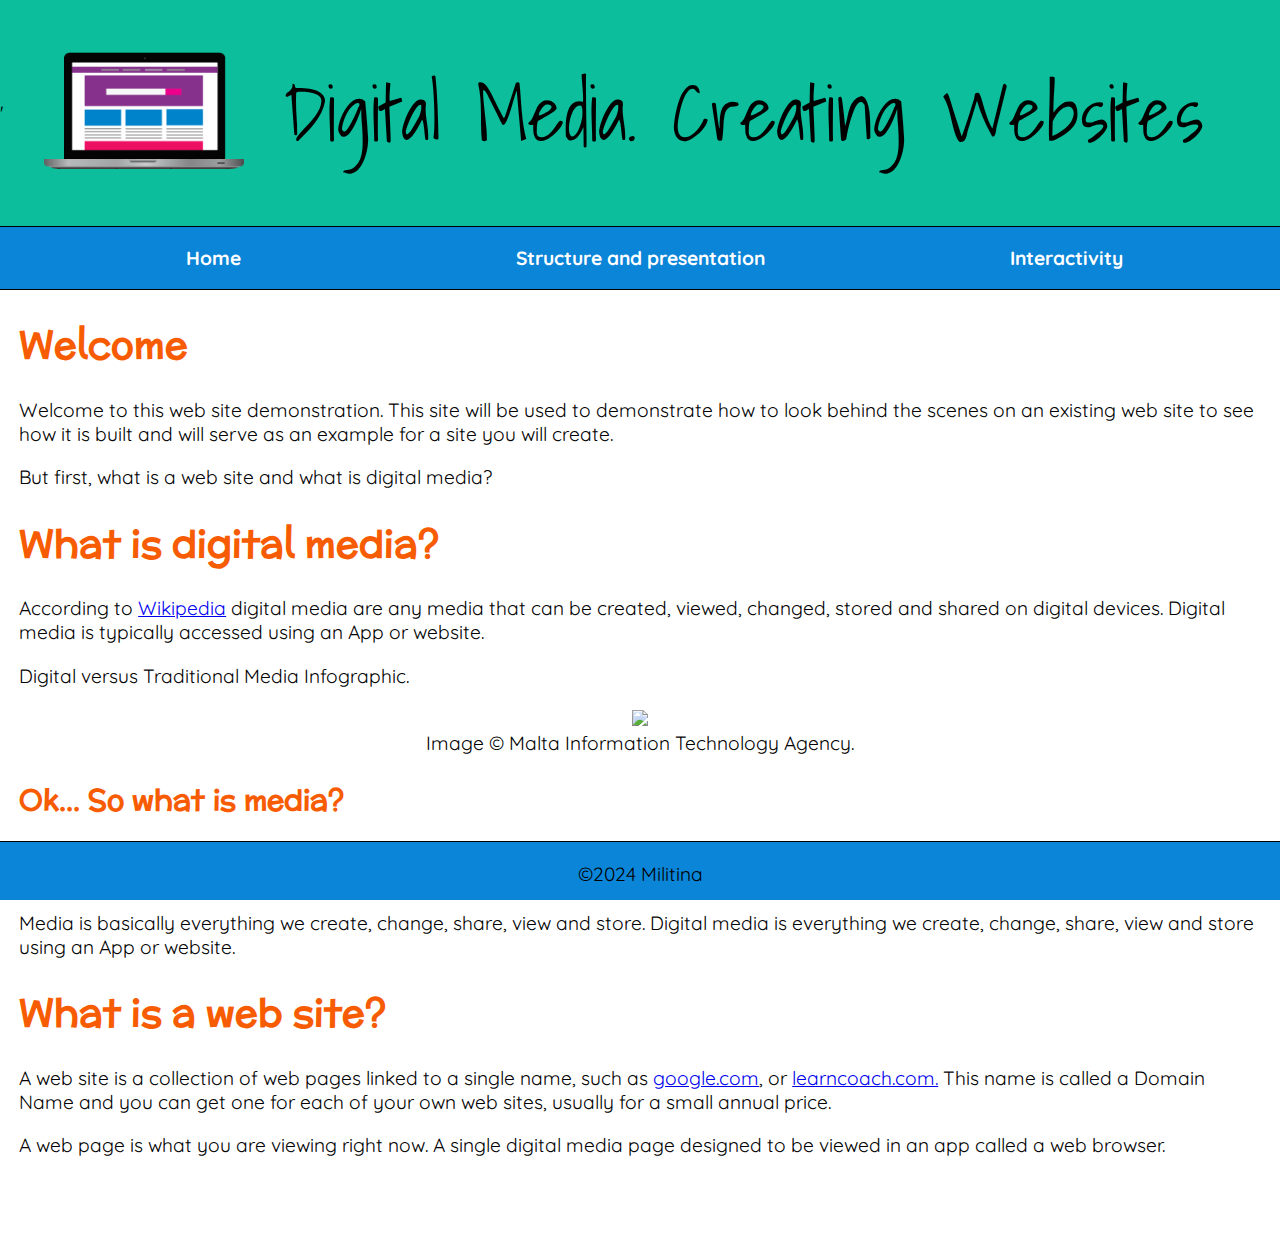
==== index.html @ 3c411ea2 "Initial commit" ====
<!doctype html>
<html>
    <head>
        <title>Digital Media. Creating Websites</title>
        <link rel ="stylesheet" href ="css/main.css">
    </head>
    <body>
        <header>
            '<!--Top of each page-->
            <figure>
                <img src="images/notebook.gif" width = "200">
            
            </figure>
            <h1>Digital Media. Creating Websites</h1>
        </header>
        <nav>
            <!--Site wide navigation bar-->
            <p><a href = "index.html">Home</a></p>
            <p><a href = "page2.html">Structure and presentation</a></p>
            <p><a href = "page3.html">Interactivity</a></p>
            </nav>
            <div role ="main" class ="main">
                        <!--Main page content-->
                <h1>Welcome</h1> <!--This is a main heading-->
                <p>Welcome to this web site demonstration. This site will be used to demonstrate how
                to look behind the scenes on an existing web site to see how it is built and 
                will serve as an example for a site you will create.</p>
                <p>But first, what is a web site and what is digital media?</p>
                <h1>What is digital media?</h1>
                <p>According to <a href = "https://en.wikipedia.org/wiki/Digital_media" target ="_blank">Wikipedia</a> 
                    digital media are any media that can be 
                created, viewed, changed, stored and shared on digital devices.
                Digital media is typically accessed using an App or website.</p>
                <p>Digital versus Traditional Media Infographic.</p>
                <figure class="center">
                    <img src="https://media.licdn.com/dms/image/C5612AQHaURxy9FMDeQ/article-cover_image-shrink_720_1280/0/1528879317711?e=2147483647&v=beta&t=K6C8j_5LzDsCswVMUpqFAkaRWIfeqTZ5plbiVujL4kE" width = "500">
                    <figcaption>Image © Malta Information Technology Agency.</figcaption>
                </figure>
                <h2> Ok... So what is media?</h2><!--This is a sub heading-->
                <p>Media includes a lot of things but are usually images, text, 
                    audio, video and databases. When combined together this 
                    means media includes animations, movies, web series, TV,
                    radio, games, books, podcasts, news articles, websites,
                    instruction manuals and more.</p>
                <p>Media is basically everything we create, change, share, 
                view and store. Digital media is everything we create, change, 
                share, view and store using an App or website.</p>
                <h1>What is a web site?</h1>
                <p>A web site is a collection of web pages linked to a single 
                name, such as <a href = "https://www.google.com/?safe=active&ssui=on" target = "blank">google.com</a>, or <a href =https://learncoach.com target = "_blank">learncoach.com.</a> 
                This name is called a Domain Name and you can get one for each 
                of your own web sites, usually for a small annual price.</p>
                <p>A web page is what you are viewing right now. A single digital 
                media page designed to be viewed in an app called a web browser.</p>
            </div>
        <!--Bottom of each page-->
        <footer>
            <p class = "center">&copy;2024 Militina</p>
        </footer>
        
       
</body>
 </html>
---- css/main.css ----
@import url('https://fonts.googleapis.com/css?family=McLaren|Quicksand|Shadows+Into+Light&display=swap');

body {
    
    font-family:'Quicksand', sans-serif;
    margin:0; /* Remove all body margins*/
    font-size:120%;
    }
    header {
        display: flex;
        align-items: center;
        background:#0cbe9b;
    }
    header h1{
        font-family: "Shadows Into Light", cursive;
        font-size:400%;
        font-weight:lighter;
        color:black;
    }
    nav {
        background-color: #0a85d8;
        border-top: solid black 1px;
        border-bottom: solid black 1px;
        display:flex;/* Display the children of this element as flexible boxes*/
        align-items:center;/* allign child flexible boxes in the vertical center*/

    }
    nav a  {
        color: white;
        text-decoration: none;
        font-weight:bold;
    }
    nav p {
        text-align:center;
        flex-basis:100px; /* Give each paragraph the same basic width*/
        flex-grow:1; /* allow each paragraph to grow evenly to fill up parent nav element*/
    }

    
    nav a:hover{
       color: red;
    }
    footer{
        background-color: #0a85d8; /* background or background color both work*/
        position:fixed;/* fix to the viewport */
        bottom:0; /* Start 0 pixels from bottom of viewport*/
        left: 0;/* Start 0 pixels from left of viewport*/
        width:100%;/*Set the width to 100% of the viewport*/
        border-top: solid black 1px; /* Have to put height to 3 timers larger then it's current font size the unit, ex,px or %, if not zero*/
        height: 3em; /* Set the footer element*/
    }


    h1, h2 {
   font-family:'Mclaren',cursive;
   color:#f75c03;
           }
           .main{
                margin-left: 1em;
                margin-right:1em;
                margin-bottom: 4em;/* Larger margin to allow for footer*/
           }
           .center {
               text-align: center;
           }
           .wrap {
               float: right;
           }
           .caption {
            font-style: italic;
            font-size:small;
           }
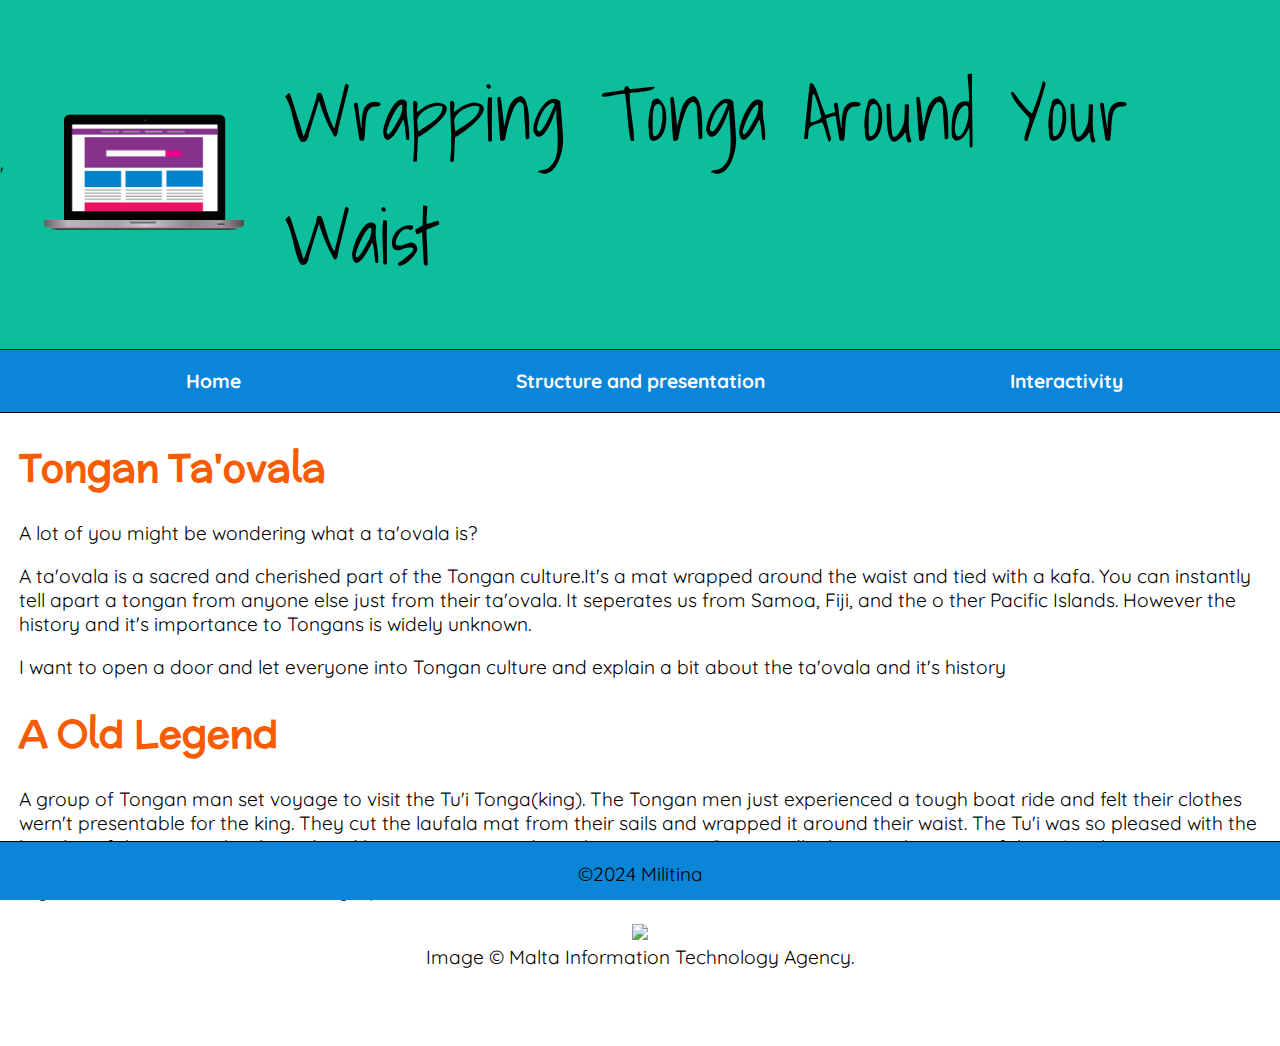
==== commit e7e25586: "I just finished writing all the information I want for page 1. I'll need to decorate it further to m" ====
--- a/index.html
+++ b/index.html
@@ -1,7 +1,7 @@
 <!doctype html>
 <html>
     <head>
-        <title>Digital Media. Creating Websites</title>
+        <title>Ta'ovala</title>
         <link rel ="stylesheet" href ="css/main.css">
     </head>
     <body>
@@ -11,7 +11,7 @@
                 <img src="images/notebook.gif" width = "200">
             
             </figure>
-            <h1>Digital Media. Creating Websites</h1>
+            <h1>Wrapping Tonga Around Your Waist</h1>
         </header>
         <nav>
             <!--Site wide navigation bar-->
@@ -21,38 +21,25 @@
             </nav>
             <div role ="main" class ="main">
                         <!--Main page content-->
-                <h1>Welcome</h1> <!--This is a main heading-->
-                <p>Welcome to this web site demonstration. This site will be used to demonstrate how
-                to look behind the scenes on an existing web site to see how it is built and 
-                will serve as an example for a site you will create.</p>
-                <p>But first, what is a web site and what is digital media?</p>
-                <h1>What is digital media?</h1>
-                <p>According to <a href = "https://en.wikipedia.org/wiki/Digital_media" target ="_blank">Wikipedia</a> 
-                    digital media are any media that can be 
-                created, viewed, changed, stored and shared on digital devices.
-                Digital media is typically accessed using an App or website.</p>
+                <h1>Tongan Ta'ovala</h1> <!--This is a main heading-->
+                <p>A lot of you might be wondering what a ta'ovala is?</p>
+            A ta'ovala is a sacred and cherished part of the Tongan culture.It's a mat wrapped 
+           around the waist and tied with a kafa. You can instantly tell apart a tongan from 
+           anyone else just from their ta'ovala. It seperates us from Samoa, Fiji, and the o 
+           ther Pacific Islands. However the history and it's importance to Tongans is widely 
+          unknown.</p>
+                <p>I want to open a door and let everyone into Tongan culture and explain a bit 
+                  about the ta'ovala and it's history</p>
+                <h1>A Old Legend</h1>
+                <p>A group of Tongan man set voyage to visit the Tu'i Tonga(king). The Tongan men just experienced a tough boat ride and felt their clothes wern't presentable for the king. They cut the laufala mat from their sails and wrapped it around their waist. The Tu'i was so pleased with the humility of these men that he ordered his entire court to dress the same way. Supposedly this was the origin of the ta'ovala.</p>
                 <p>Digital versus Traditional Media Infographic.</p>
                 <figure class="center">
                     <img src="https://media.licdn.com/dms/image/C5612AQHaURxy9FMDeQ/article-cover_image-shrink_720_1280/0/1528879317711?e=2147483647&v=beta&t=K6C8j_5LzDsCswVMUpqFAkaRWIfeqTZ5plbiVujL4kE" width = "500">
                     <figcaption>Image © Malta Information Technology Agency.</figcaption>
                 </figure>
-                <h2> Ok... So what is media?</h2><!--This is a sub heading-->
-                <p>Media includes a lot of things but are usually images, text, 
-                    audio, video and databases. When combined together this 
-                    means media includes animations, movies, web series, TV,
-                    radio, games, books, podcasts, news articles, websites,
-                    instruction manuals and more.</p>
-                <p>Media is basically everything we create, change, share, 
-                view and store. Digital media is everything we create, change, 
-                share, view and store using an App or website.</p>
-                <h1>What is a web site?</h1>
-                <p>A web site is a collection of web pages linked to a single 
-                name, such as <a href = "https://www.google.com/?safe=active&ssui=on" target = "blank">google.com</a>, or <a href =https://learncoach.com target = "_blank">learncoach.com.</a> 
-                This name is called a Domain Name and you can get one for each 
-                of your own web sites, usually for a small annual price.</p>
-                <p>A web page is what you are viewing right now. A single digital 
-                media page designed to be viewed in an app called a web browser.</p>
-            </div>
+          
+            </div>
+      <!--My name is Militina --->
         <!--Bottom of each page-->
         <footer>
             <p class = "center">&copy;2024 Militina</p>
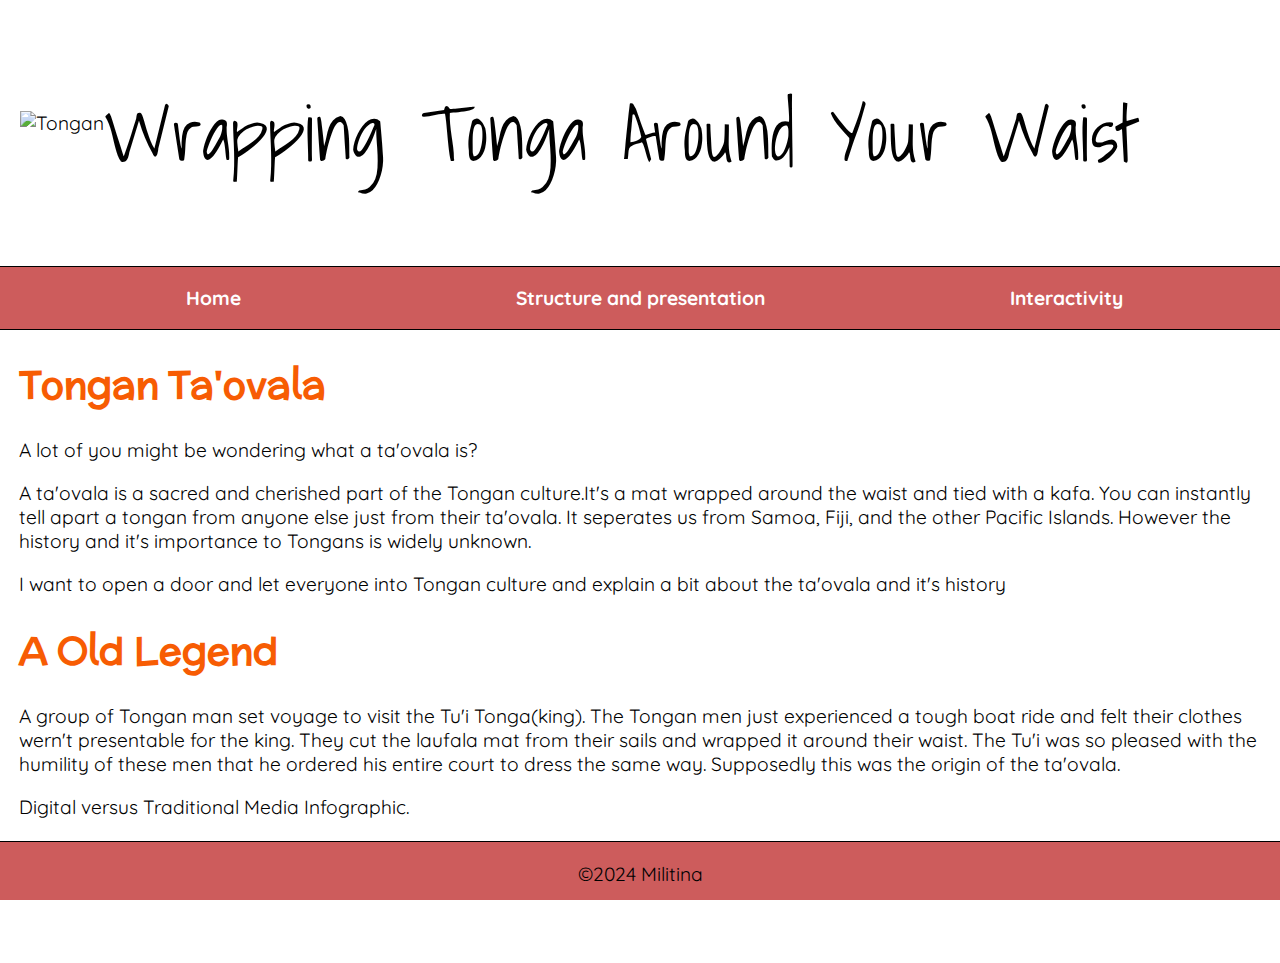
==== commit 024b976e: "I've changed a lot in the index file. It's not the finished product but I've been able to change the" ====
--- a/index.html
+++ b/index.html
@@ -5,11 +5,14 @@
         <link rel ="stylesheet" href ="css/main.css">
     </head>
     <body>
-        <header>
+        <header class = "header">
+          <div class = "logo">
+            <img src ="https://upload.wikimedia.org/wikipedia/commons/thumb/4/43/Coat_of_arms_of_Tonga.svg/923px-Coat_of_arms_of_Tonga.svg.png" alt = "Tongan" width = "320" 
+          
             '<!--Top of each page-->
             <figure>
-                <img src="images/notebook.gif" width = "200">
-            
+           
+          </div>
             </figure>
             <h1>Wrapping Tonga Around Your Waist</h1>
         </header>
@@ -25,8 +28,8 @@
                 <p>A lot of you might be wondering what a ta'ovala is?</p>
             A ta'ovala is a sacred and cherished part of the Tongan culture.It's a mat wrapped 
            around the waist and tied with a kafa. You can instantly tell apart a tongan from 
-           anyone else just from their ta'ovala. It seperates us from Samoa, Fiji, and the o 
-           ther Pacific Islands. However the history and it's importance to Tongans is widely 
+           anyone else just from their ta'ovala. It seperates us from Samoa, Fiji, and the other 
+           Pacific Islands. However the history and it's importance to Tongans is widely 
           unknown.</p>
                 <p>I want to open a door and let everyone into Tongan culture and explain a bit 
                   about the ta'ovala and it's history</p>
--- a/css/main.css
+++ b/css/main.css
@@ -9,7 +9,18 @@
     header {
         display: flex;
         align-items: center;
-        background:#0cbe9b;
+        background-image:url(https://www.polynesianhalekuai.com/cdn/shop/files/FDAFA5B1-9CDF-48F7-A272-5EDDFFF16C88.jpg?v=1696206113&width=823);
+        background-size: cover;
+        color: black;
+        padding:20px;
+        display:flex;
+        justify-content: space between;
+        align items: center;
+        font size: xx-large;
+    }
+
+    .logo {
+      
     }
     header h1{
         font-family: "Shadows Into Light", cursive;
@@ -18,7 +29,7 @@
         color:black;
     }
     nav {
-        background-color: #0a85d8;
+        background-color: indianred;
         border-top: solid black 1px;
         border-bottom: solid black 1px;
         display:flex;/* Display the children of this element as flexible boxes*/
@@ -38,10 +49,10 @@
 
     
     nav a:hover{
-       color: red;
+       color: black;
     }
     footer{
-        background-color: #0a85d8; /* background or background color both work*/
+        background-color:indianred; /* background or background color both work*/
         position:fixed;/* fix to the viewport */
         bottom:0; /* Start 0 pixels from bottom of viewport*/
         left: 0;/* Start 0 pixels from left of viewport*/
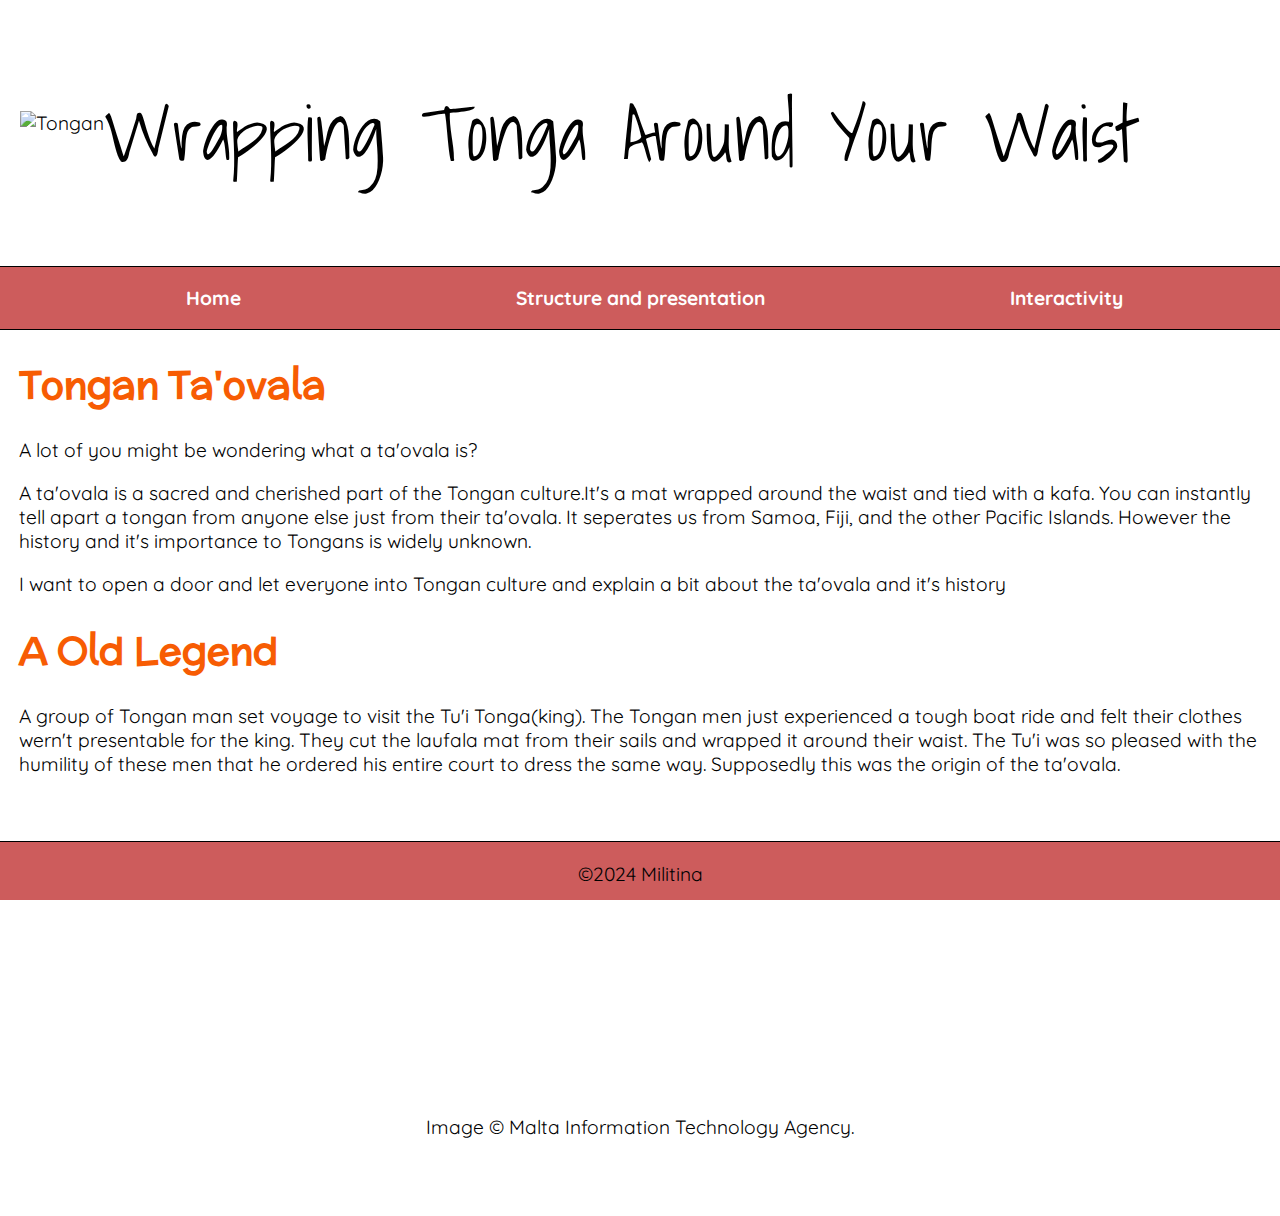
==== commit 36482bca: "Haven't really done much with page 1. I've been trying to import texts and whatnot but I don't which" ====
--- a/index.html
+++ b/index.html
@@ -35,9 +35,12 @@
                   about the ta'ovala and it's history</p>
                 <h1>A Old Legend</h1>
                 <p>A group of Tongan man set voyage to visit the Tu'i Tonga(king). The Tongan men just experienced a tough boat ride and felt their clothes wern't presentable for the king. They cut the laufala mat from their sails and wrapped it around their waist. The Tu'i was so pleased with the humility of these men that he ordered his entire court to dress the same way. Supposedly this was the origin of the ta'ovala.</p>
-                <p>Digital versus Traditional Media Infographic.</p>
+          
+              
                 <figure class="center">
-                    <img src="https://media.licdn.com/dms/image/C5612AQHaURxy9FMDeQ/article-cover_image-shrink_720_1280/0/1528879317711?e=2147483647&v=beta&t=K6C8j_5LzDsCswVMUpqFAkaRWIfeqTZ5plbiVujL4kE" width = "500">
+                    <iframe width = "560" height = "315" src="https://www.youtube.com/embed/l_cEwA9pBow?si=1KXKZv_3KnN3zIQr" frameborder="0" allow="accelerometer; autoplay; clipboard-write; encrypted-media; gyroscope; picture-in-picture; web-share" allowfullscreen></iframe>
+                      <source src="https://www.youtube.com/watch?v=l_cEwA9pBow" type="video/you"
+                        </video>
                     <figcaption>Image © Malta Information Technology Agency.</figcaption>
                 </figure>
           
--- a/css/main.css
+++ b/css/main.css
@@ -1,8 +1,8 @@
-@import url('https://fonts.googleapis.com/css?family=McLaren|Quicksand|Shadows+Into+Light&display=swap');
+@import url('https://fonts.googleapis.com/css?family=McLaren|Quicksand|Shadows+Into+Light|Gelasio:wght@600&family&display=swap');
 
 body {
     
-    font-family:'Quicksand', sans-serif;
+    font-family:'Quicksand', sans serif;
     margin:0; /* Remove all body margins*/
     font-size:120%;
     }
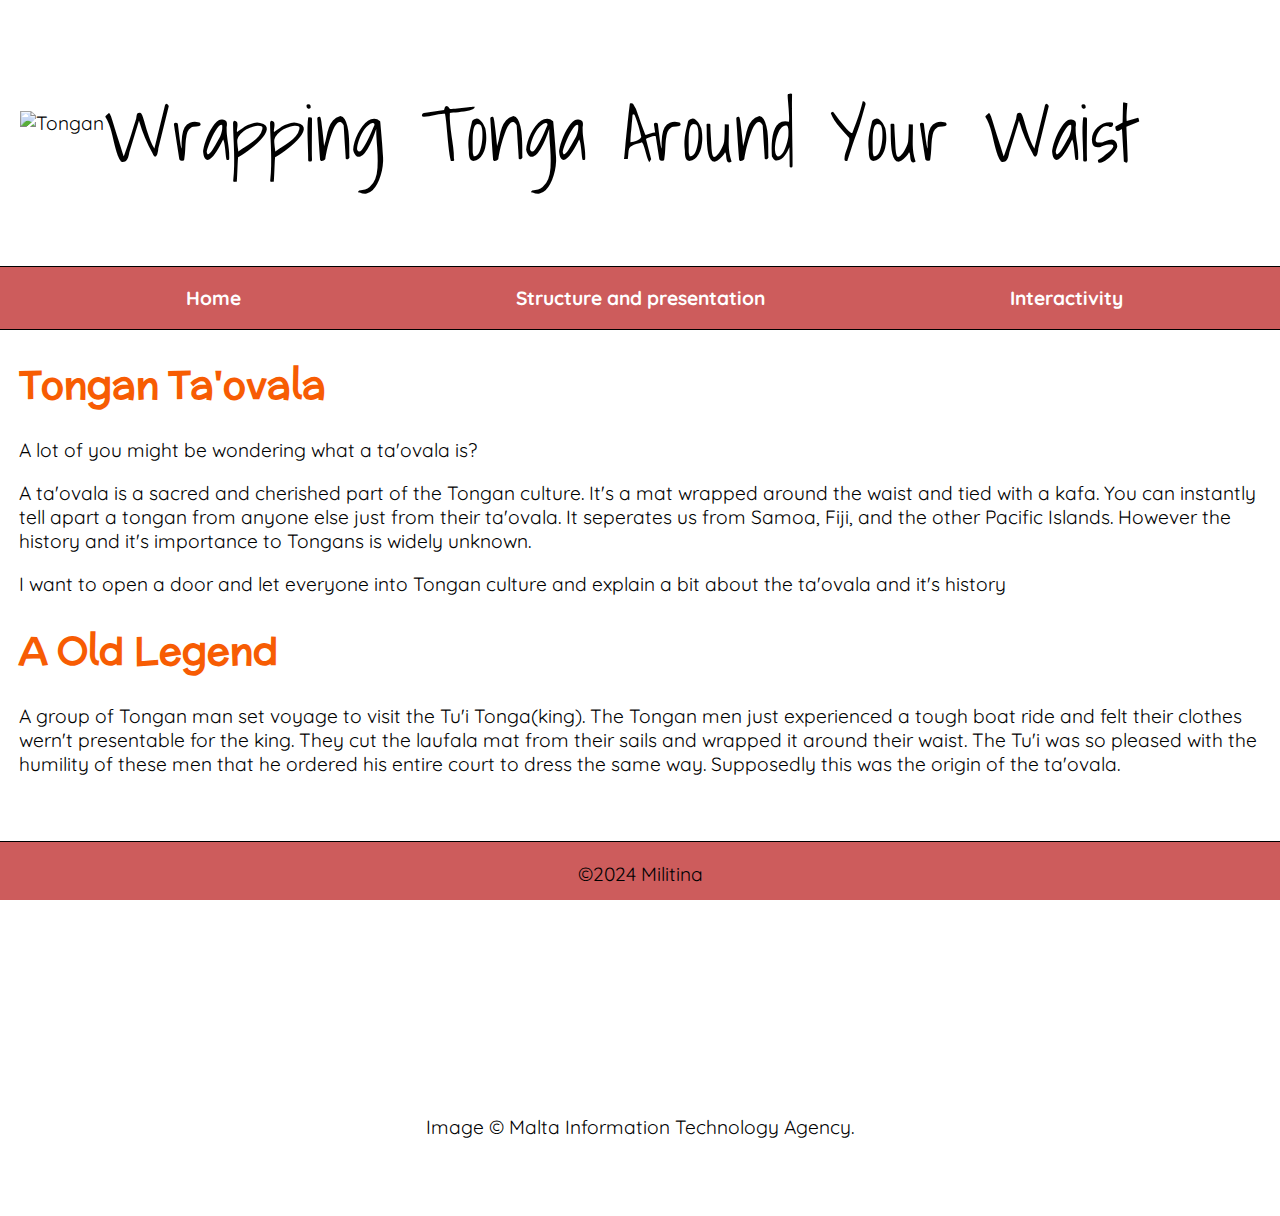
==== commit 67fc0053: "I've started to work on page 2. I just added some information about the ta'ovala and the different t" ====
--- a/index.html
+++ b/index.html
@@ -26,11 +26,12 @@
                         <!--Main page content-->
                 <h1>Tongan Ta'ovala</h1> <!--This is a main heading-->
                 <p>A lot of you might be wondering what a ta'ovala is?</p>
-            A ta'ovala is a sacred and cherished part of the Tongan culture.It's a mat wrapped 
-           around the waist and tied with a kafa. You can instantly tell apart a tongan from 
-           anyone else just from their ta'ovala. It seperates us from Samoa, Fiji, and the other 
-           Pacific Islands. However the history and it's importance to Tongans is widely 
-          unknown.</p>
+                  A ta'ovala is a sacred and cherished part of the Tongan culture.
+                  It's a mat wrapped around the waist and tied with a kafa. 
+                  You can instantly tell apart a tongan from anyone else just 
+                from their ta'ovala. It seperates us from Samoa, Fiji, and
+               the other Pacific Islands. However the history and it's importance to 
+                Tongans is widely  unknown.</p>
                 <p>I want to open a door and let everyone into Tongan culture and explain a bit 
                   about the ta'ovala and it's history</p>
                 <h1>A Old Legend</h1>
